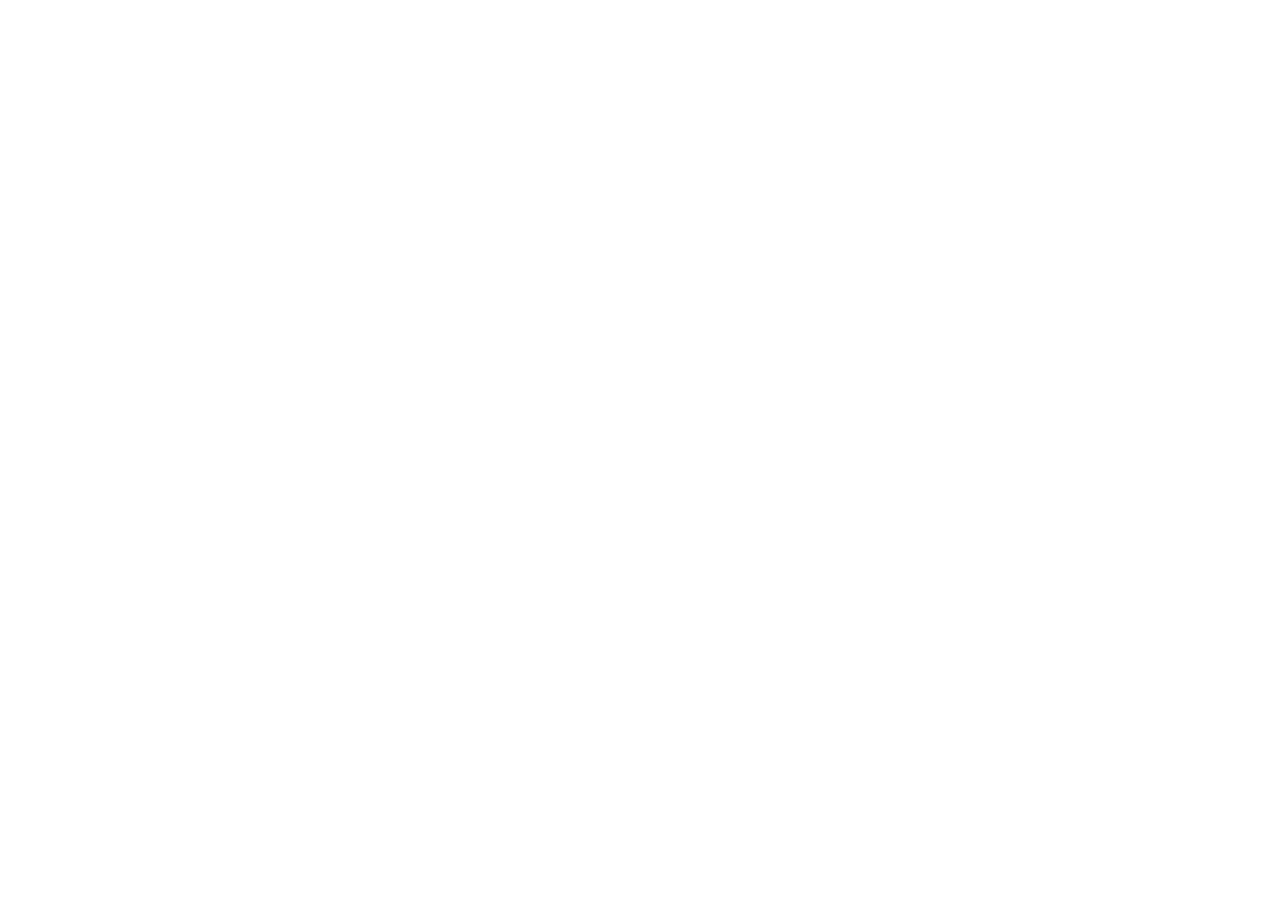
==== index.html @ 7ac6ec87 "Rename index.html.html to index.html" ====
<!DOCTYPE html>
<html lang="en">
<head>
    <meta charset="UTF-8">
    <title>Eventum Shield Playground</title>
    <link rel="stylesheet" href="style.css">
    <link rel="stylesheet" href="glitch.css">
</head>
<body>
    <div class="glitch-wrapper">
        <h1 class="glitch" data-text="Encrypt the Future">Encrypt the Future</h1>
    </div>
    <script src="script.js"></script>
</body>
</html>
---- glitch.css ----
.glitch {
    position: relative;
    color: white;
    font-size: 3rem;
    animation: flicker 1.5s infinite alternate;
}

@keyframes flicker {
    from { opacity: 1; }
    to { opacity: 0.6; }
}
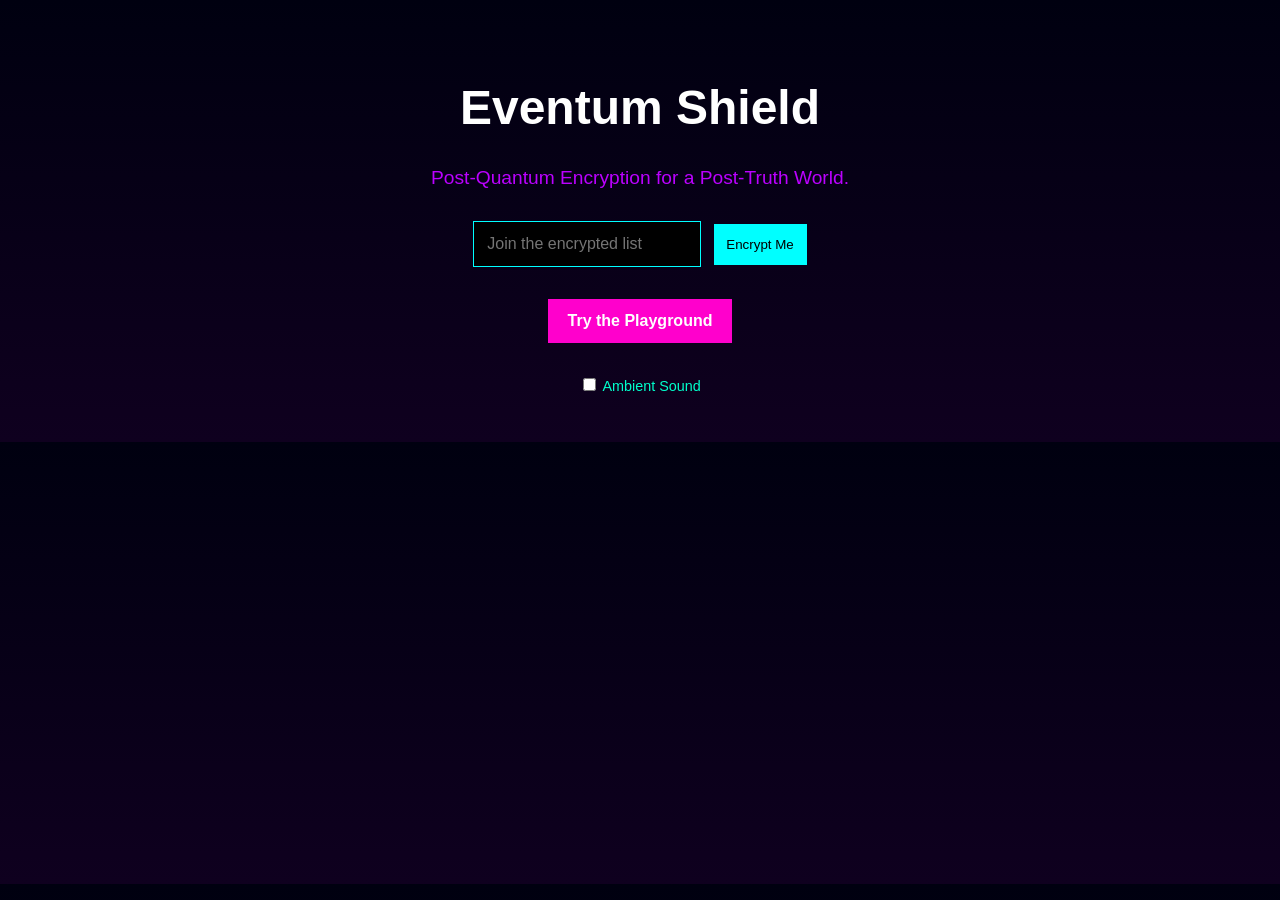
==== commit 40cb98d0: "Update index.html" ====
--- a/index.html
+++ b/index.html
@@ -1,15 +1,35 @@
 <!DOCTYPE html>
 <html lang="en">
 <head>
-    <meta charset="UTF-8">
-    <title>Eventum Shield Playground</title>
-    <link rel="stylesheet" href="style.css">
-    <link rel="stylesheet" href="glitch.css">
+  <meta charset="UTF-8" />
+  <meta name="viewport" content="width=device-width, initial-scale=1.0" />
+  <title>Eventum Shield — Encrypt the Future</title>
+  <link rel="stylesheet" href="style.css" />
+  <link rel="stylesheet" href="glitch.css" />
 </head>
 <body>
-    <div class="glitch-wrapper">
-        <h1 class="glitch" data-text="Encrypt the Future">Encrypt the Future</h1>
-    </div>
-    <script src="script.js"></script>
+  <div class="preloader">Encrypting...</div>
+
+  <main class="container">
+    <h1 class="glitch" data-text="Eventum Shield">Eventum Shield</h1>
+    <p class="subtitle">Post-Quantum Encryption for a Post-Truth World.</p>
+
+    <form action="https://formspree.io/f/yourcode" method="POST" class="signup-form">
+      <input type="email" name="email" placeholder="Join the encrypted list" required />
+      <button type="submit">Encrypt Me</button>
+    </form>
+
+    <a href="playground.html" class="btn">Try the Playground</a>
+
+    <label class="toggle-sound">
+      <input type="checkbox" id="soundToggle"> Ambient Sound
+    </label>
+  </main>
+
+  <audio id="ambient" loop>
+    <source src="ambient.mp3" type="audio/mpeg">
+  </audio>
+
+  <script src="script.js"></script>
 </body>
 </html>
--- a/style.css
+++ b/style.css
@@ -0,0 +1,69 @@
+body {
+  margin: 0;
+  background: linear-gradient(#000010, #0f001f);
+  font-family: 'Orbitron', sans-serif;
+  color: #00ffcc;
+  overflow-x: hidden;
+}
+
+.container {
+  padding: 3rem;
+  text-align: center;
+}
+
+h1 {
+  font-size: 3rem;
+  color: #00ffee;
+}
+
+.subtitle {
+  margin: 1rem 0 2rem;
+  font-size: 1.2rem;
+  color: #b0f;
+}
+
+.signup-form input {
+  padding: 0.8rem;
+  font-size: 1rem;
+  background: #000;
+  color: #0ff;
+  border: 1px solid #0ff;
+  margin-right: 0.5rem;
+}
+
+.signup-form button {
+  padding: 0.8rem;
+  background: #0ff;
+  color: #000;
+  border: none;
+  cursor: pointer;
+}
+
+.btn {
+  display: inline-block;
+  margin-top: 2rem;
+  padding: 0.8rem 1.2rem;
+  background: #ff00cc;
+  color: #fff;
+  text-decoration: none;
+  font-weight: bold;
+}
+
+.toggle-sound {
+  margin-top: 2rem;
+  display: block;
+  font-size: 0.9rem;
+}
+
+.preloader {
+  background: #000;
+  color: #0ff;
+  font-size: 2rem;
+  position: fixed;
+  top: 0; left: 0;
+  right: 0; bottom: 0;
+  display: flex;
+  align-items: center;
+  justify-content: center;
+  z-index: 99;
+}
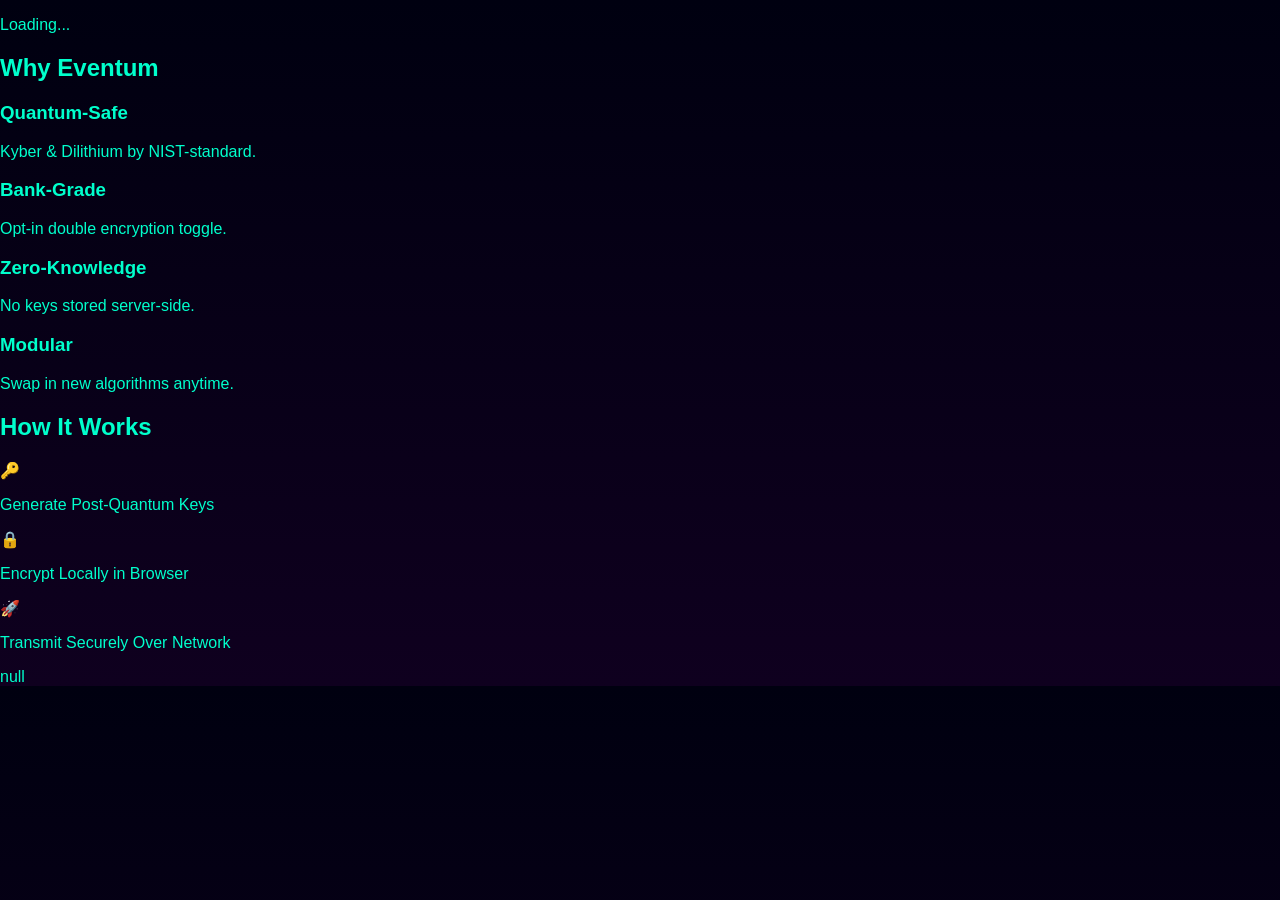
==== commit dce1aec7: "Update index.html" ====
--- a/index.html
+++ b/index.html
@@ -1,35 +1,60 @@
 <!DOCTYPE html>
 <html lang="en">
 <head>
-  <meta charset="UTF-8" />
-  <meta name="viewport" content="width=device-width, initial-scale=1.0" />
-  <title>Eventum Shield — Encrypt the Future</title>
-  <link rel="stylesheet" href="style.css" />
-  <link rel="stylesheet" href="glitch.css" />
+  <meta charset="UTF-8">
+  <meta name="viewport" content="width=device-width,initial-scale=1">
+  <title>Eventum Shield – Encrypt the Future</title>
+  <link rel="stylesheet" href="style.css">
+  <link rel="stylesheet" href="glitch.css">
 </head>
 <body>
-  <div class="preloader">Encrypting...</div>
 
-  <main class="container">
+  <!-- Preloader -->
+  <div id="preloader">
+    <div class="hero-shield"></div>
+    <p class="loading-text glitch" data-text="Loading...">Loading...</p>
+  </div>
+
+  <!-- Main Content -->
+  <header class="hero" id="top" style="display:none;">
+    <div class="hero-shield"></div>
     <h1 class="glitch" data-text="Eventum Shield">Eventum Shield</h1>
-    <p class="subtitle">Post-Quantum Encryption for a Post-Truth World.</p>
-
-    <form action="https://formspree.io/f/yourcode" method="POST" class="signup-form">
-      <input type="email" name="email" placeholder="Join the encrypted list" required />
-      <button type="submit">Encrypt Me</button>
-    </form>
-
-    <a href="playground.html" class="btn">Try the Playground</a>
-
+    <p class="subtitle typing">Post-Quantum Encryption for a Post-Truth World.</p>
+    <div class="hero-cta">
+      <a href="#features" class="btn neon">Why Eventum</a>
+      <a href="playground.html" class="btn neon">Try Playground</a>
+    </div>
     <label class="toggle-sound">
       <input type="checkbox" id="soundToggle"> Ambient Sound
     </label>
-  </main>
+    <audio id="ambient" loop>
+      <source src="ambient.mp3" type="audio/mpeg">
+    </audio>
+  </header>
 
-  <audio id="ambient" loop>
-    <source src="ambient.mp3" type="audio/mpeg">
-  </audio>
+  <!-- Why Eventum -->
+  <section id="features" class="features-grid">
+    <h2>Why Eventum</h2>
+    <div class="grid">
+      <div class="card"><h3>Quantum-Safe</h3><p>Kyber &amp; Dilithium by NIST-standard.</p></div>
+      <div class="card"><h3>Bank-Grade</h3><p>Opt-in double encryption toggle.</p></div>
+      <div class="card"><h3>Zero-Knowledge</h3><p>No keys stored server-side.</p></div>
+      <div class="card"><h3>Modular</h3><p>Swap in new algorithms anytime.</p></div>
+    </div>
+  </section>
+
+  <!-- How It Works -->
+  <section id="how" class="how-it-works">
+    <h2>How It Works</h2>
+    <div class="steps">
+      <div class="step"><div class="icon">🔑</div><p>Generate Post-Quantum Keys</p></div>
+      <div class="step"><div class="icon">🔒</div><p>Encrypt Locally in Browser</p></div>
+      <div class="step"><div class="icon">🚀</div><p>Transmit Securely Over Network</p></div>
+    </div>
+  </section>
 
   <script src="script.js"></script>
 </body>
 </html>
+null
+
--- a/glitch.css
+++ b/glitch.css
@@ -1,11 +1,6 @@
-.glitch {
-    position: relative;
-    color: white;
-    font-size: 3rem;
-    animation: flicker 1.5s infinite alternate;
-}
-
-@keyframes flicker {
-    from { opacity: 1; }
-    to { opacity: 0.6; }
-}
+.glitch {  position: relative;  color: #0ff;  animation: flicker 1.5s infinite;}
+.glitch::before,.glitch::after {  content: attr(data-text);  position: absolute;  left: 0;  top: 0;  width: 100%;}
+.glitch::before {  left: 2px;  text-shadow: -2px 0 red;  clip: rect(0, 900px, 0, 0);  animation: glitch 1s infinite linear alternate-reverse;}
+.glitch::after {  left: -2px;  text-shadow: -2px 0 blue;  clip: rect(0, 900px, 0, 0);  animation: glitch2 1s infinite linear alternate-reverse;}
+@keyframes glitch {  0% { clip: rect(0, 9999px, 0, 0); }  10% { clip: rect(10px, 9999px, 50px, 0); }  20% { clip: rect(85px, 9999px, 140px, 0); }  30% { clip: rect(40px, 9999px, 90px, 0); }  100% { clip: rect(0, 9999px, 0, 0); }}
+@keyframes glitch2 {  0% { clip: rect(0, 9999px, 0, 0); }  10% { clip: rect(60px, 9999px, 120px, 0); }  20% { clip: rect(10px, 9999px, 40px, 0); }  30% { clip: rect(90px, 9999px, 130px, 0); }  100% { clip: rect(0, 9999px, 0, 0); }}
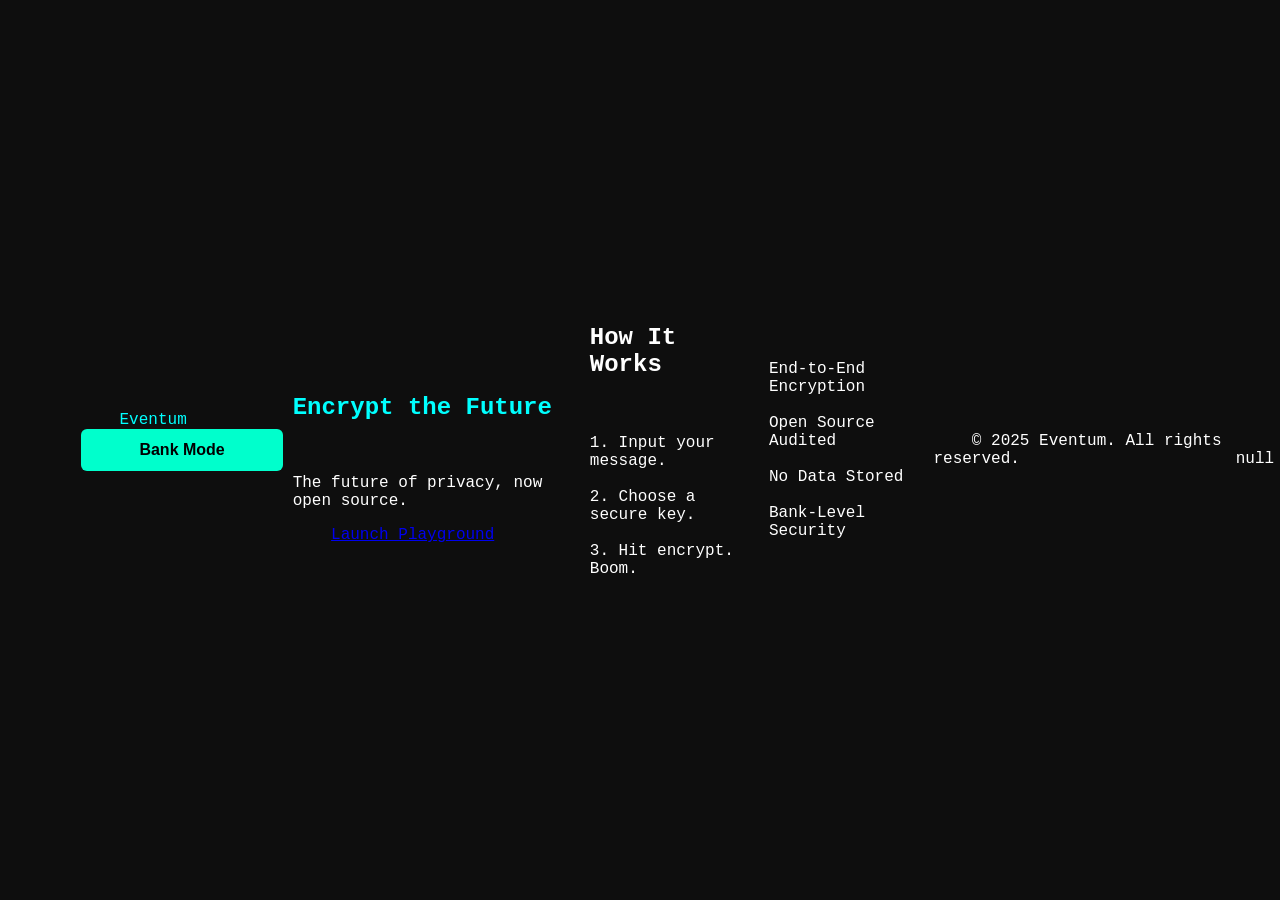
==== commit dcdb0e10: "Update index.html" ====
--- a/index.html
+++ b/index.html
@@ -1,60 +1,6 @@
-<!DOCTYPE html>
-<html lang="en">
-<head>
-  <meta charset="UTF-8">
-  <meta name="viewport" content="width=device-width,initial-scale=1">
-  <title>Eventum Shield – Encrypt the Future</title>
-  <link rel="stylesheet" href="style.css">
-  <link rel="stylesheet" href="glitch.css">
-</head>
-<body>
-
-  <!-- Preloader -->
-  <div id="preloader">
-    <div class="hero-shield"></div>
-    <p class="loading-text glitch" data-text="Loading...">Loading...</p>
-  </div>
-
-  <!-- Main Content -->
-  <header class="hero" id="top" style="display:none;">
-    <div class="hero-shield"></div>
-    <h1 class="glitch" data-text="Eventum Shield">Eventum Shield</h1>
-    <p class="subtitle typing">Post-Quantum Encryption for a Post-Truth World.</p>
-    <div class="hero-cta">
-      <a href="#features" class="btn neon">Why Eventum</a>
-      <a href="playground.html" class="btn neon">Try Playground</a>
-    </div>
-    <label class="toggle-sound">
-      <input type="checkbox" id="soundToggle"> Ambient Sound
-    </label>
-    <audio id="ambient" loop>
-      <source src="ambient.mp3" type="audio/mpeg">
-    </audio>
-  </header>
-
-  <!-- Why Eventum -->
-  <section id="features" class="features-grid">
-    <h2>Why Eventum</h2>
-    <div class="grid">
-      <div class="card"><h3>Quantum-Safe</h3><p>Kyber &amp; Dilithium by NIST-standard.</p></div>
-      <div class="card"><h3>Bank-Grade</h3><p>Opt-in double encryption toggle.</p></div>
-      <div class="card"><h3>Zero-Knowledge</h3><p>No keys stored server-side.</p></div>
-      <div class="card"><h3>Modular</h3><p>Swap in new algorithms anytime.</p></div>
-    </div>
-  </section>
-
-  <!-- How It Works -->
-  <section id="how" class="how-it-works">
-    <h2>How It Works</h2>
-    <div class="steps">
-      <div class="step"><div class="icon">🔑</div><p>Generate Post-Quantum Keys</p></div>
-      <div class="step"><div class="icon">🔒</div><p>Encrypt Locally in Browser</p></div>
-      <div class="step"><div class="icon">🚀</div><p>Transmit Securely Over Network</p></div>
-    </div>
-  </section>
-
-  <script src="script.js"></script>
-</body>
-</html>
-null
-
+<!DOCTYPE html><html lang="en"><head>  <meta charset="UTF-8" />  <meta name="viewport" content="width=device-width, initial-scale=1.0"/>  <title>Eventum: Encrypt the Future</title>  <link rel="stylesheet" href="style.css" />  <link rel="stylesheet" href="glitch.css" /></head><body>  <header>    <div class="logo glitch" data-text="Eventum">Eventum</div>    <button class="bank-toggle" onclick="toggleBankMode()">Bank Mode</button>  </header>
+  <section class="hero">    <h1 class="glitch" data-text="Encrypt the Future">Encrypt the Future</h1>    <p>The future of privacy, now open source.</p>    <a href="playground.html" class="cta">Launch Playground</a>  </section>
+  <section class="how-it-works">    <h2>How It Works</h2>    <div class="steps">      <div class="step">1. Input your message.</div>      <div class="step">2. Choose a secure key.</div>      <div class="step">3. Hit encrypt. Boom.</div>    </div>  </section>
+  <section class="features-grid">    <div class="feature">End-to-End Encryption</div>    <div class="feature">Open Source Audited</div>    <div class="feature">No Data Stored</div>    <div class="feature">Bank-Level Security</div>  </section>
+  <footer>    &copy; 2025 Eventum. All rights reserved.  </footer>
+  <script src="script.js"></script></body></html>null
--- a/style.css
+++ b/style.css
@@ -1,69 +1,49 @@
 body {
+  background-color: #0e0e0e;
+  color: #fff;
+  font-family: 'Courier New', Courier, monospace;
+  display: flex;
+  justify-content: center;
+  align-items: center;
+  height: 100vh;
   margin: 0;
-  background: linear-gradient(#000010, #0f001f);
-  font-family: 'Orbitron', sans-serif;
-  color: #00ffcc;
-  overflow-x: hidden;
 }
 
 .container {
-  padding: 3rem;
-  text-align: center;
+  width: 90%;
+  max-width: 600px;
+  background: #1c1c1c;
+  padding: 2rem;
+  border-radius: 12px;
+  box-shadow: 0 0 20px #00ffcc33;
 }
 
-h1 {
-  font-size: 3rem;
-  color: #00ffee;
+textarea {
+  width: 100%;
+  height: 120px;
+  margin-bottom: 1rem;
+  background: #222;
+  color: #0f0;
+  border: none;
+  border-radius: 6px;
+  padding: 1rem;
+  resize: none;
+  font-size: 1rem;
 }
 
-.subtitle {
-  margin: 1rem 0 2rem;
-  font-size: 1.2rem;
-  color: #b0f;
+button {
+  width: 100%;
+  padding: 0.75rem;
+  background-color: #00ffcc;
+  color: #000;
+  border: none;
+  border-radius: 6px;
+  cursor: pointer;
+  font-size: 1rem;
+  font-weight: bold;
+  transition: background 0.3s ease;
 }
 
-.signup-form input {
-  padding: 0.8rem;
-  font-size: 1rem;
-  background: #000;
-  color: #0ff;
-  border: 1px solid #0ff;
-  margin-right: 0.5rem;
+button:hover {
+  background-color: #00ccaa;
 }
-
-.signup-form button {
-  padding: 0.8rem;
-  background: #0ff;
-  color: #000;
-  border: none;
-  cursor: pointer;
-}
-
-.btn {
-  display: inline-block;
-  margin-top: 2rem;
-  padding: 0.8rem 1.2rem;
-  background: #ff00cc;
-  color: #fff;
-  text-decoration: none;
-  font-weight: bold;
-}
-
-.toggle-sound {
-  margin-top: 2rem;
-  display: block;
-  font-size: 0.9rem;
-}
-
-.preloader {
-  background: #000;
-  color: #0ff;
-  font-size: 2rem;
-  position: fixed;
-  top: 0; left: 0;
-  right: 0; bottom: 0;
-  display: flex;
-  align-items: center;
-  justify-content: center;
-  z-index: 99;
-}
--- a/glitch.css
+++ b/glitch.css
@@ -1,6 +1 @@
-.glitch {  position: relative;  color: #0ff;  animation: flicker 1.5s infinite;}
-.glitch::before,.glitch::after {  content: attr(data-text);  position: absolute;  left: 0;  top: 0;  width: 100%;}
-.glitch::before {  left: 2px;  text-shadow: -2px 0 red;  clip: rect(0, 900px, 0, 0);  animation: glitch 1s infinite linear alternate-reverse;}
-.glitch::after {  left: -2px;  text-shadow: -2px 0 blue;  clip: rect(0, 900px, 0, 0);  animation: glitch2 1s infinite linear alternate-reverse;}
-@keyframes glitch {  0% { clip: rect(0, 9999px, 0, 0); }  10% { clip: rect(10px, 9999px, 50px, 0); }  20% { clip: rect(85px, 9999px, 140px, 0); }  30% { clip: rect(40px, 9999px, 90px, 0); }  100% { clip: rect(0, 9999px, 0, 0); }}
-@keyframes glitch2 {  0% { clip: rect(0, 9999px, 0, 0); }  10% { clip: rect(60px, 9999px, 120px, 0); }  20% { clip: rect(10px, 9999px, 40px, 0); }  30% { clip: rect(90px, 9999px, 130px, 0); }  100% { clip: rect(0, 9999px, 0, 0); }}
+.glitch {  position: relative; color: #0ff; display: inline-block;  animation: flicker .2s infinite alternate-reverse;}.glitch::before,.glitch::after {  content: attr(data-text); position: absolute; left: 0; top: 0;  width: 100%;}.glitch::before {  left: 2px; text-shadow: -2px 0 red;  clip: rect(0,900px,0,0); animation: glitch1 1s infinite linear alternate-reverse;}.glitch::after {  left: -2px; text-shadow: -2px 0 blue;  clip: rect(0,900px,0,0); animation: glitch2 1s infinite linear alternate-reverse;}@keyframes flicker {  0%,100% { opacity: 1; }  50% { opacity: .8; }}@keyframes glitch1 {  0% { clip: rect(10px,9999px,50px,0); }  50% { clip: rect(85px,9999px,140px,0); }  100% { clip: rect(0,9999px,0,0); }}@keyframes glitch2 {  0% { clip: rect(60px,9999px,120px,0); }  50% { clip: rect(10px,9999px,40px,0); }  100% { clip: rect(0,9999px,0,0); }}
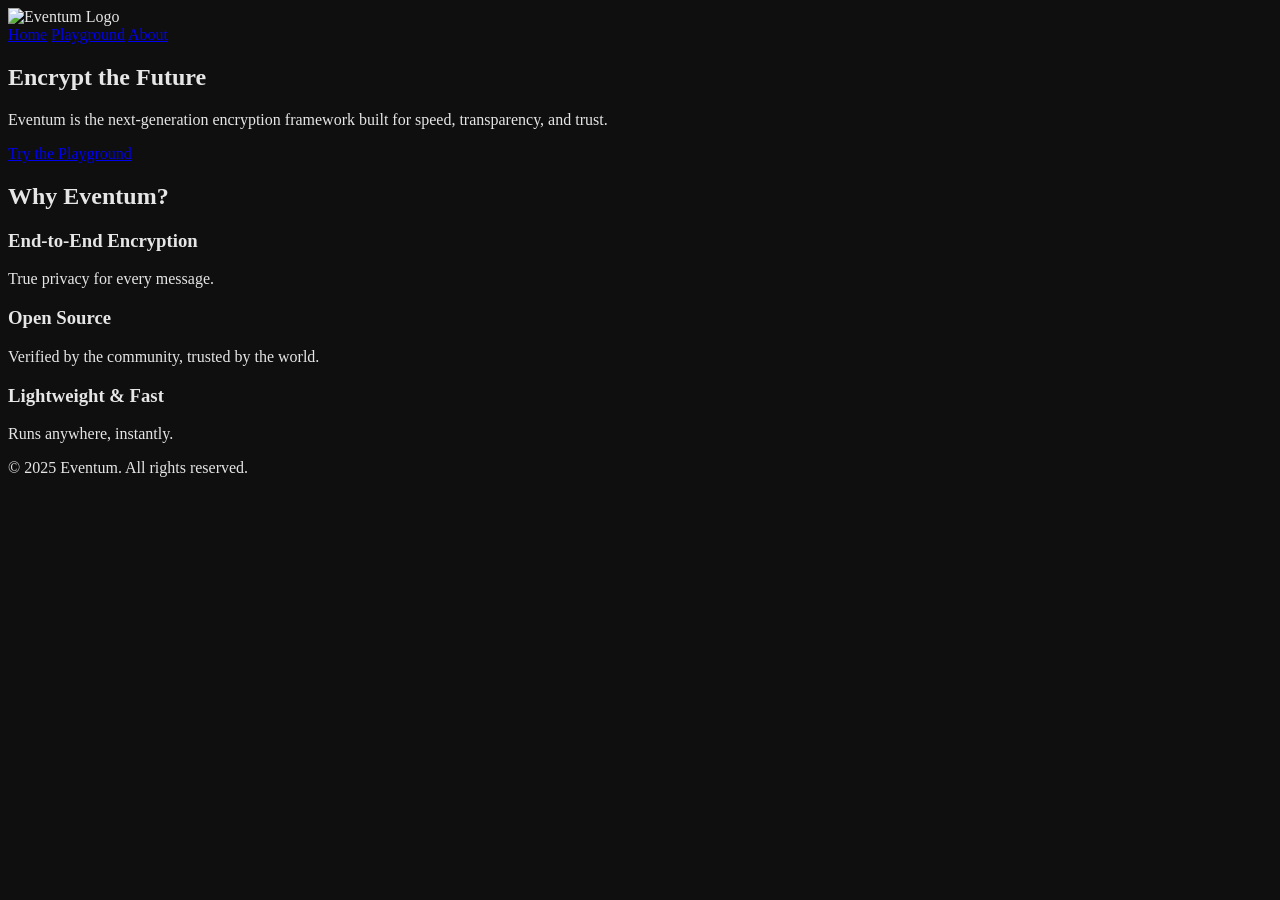
==== commit 5ee0a6f7: "Update index.html" ====
--- a/index.html
+++ b/index.html
@@ -1,6 +1,41 @@
-<!DOCTYPE html><html lang="en"><head>  <meta charset="UTF-8" />  <meta name="viewport" content="width=device-width, initial-scale=1.0"/>  <title>Eventum: Encrypt the Future</title>  <link rel="stylesheet" href="style.css" />  <link rel="stylesheet" href="glitch.css" /></head><body>  <header>    <div class="logo glitch" data-text="Eventum">Eventum</div>    <button class="bank-toggle" onclick="toggleBankMode()">Bank Mode</button>  </header>
-  <section class="hero">    <h1 class="glitch" data-text="Encrypt the Future">Encrypt the Future</h1>    <p>The future of privacy, now open source.</p>    <a href="playground.html" class="cta">Launch Playground</a>  </section>
-  <section class="how-it-works">    <h2>How It Works</h2>    <div class="steps">      <div class="step">1. Input your message.</div>      <div class="step">2. Choose a secure key.</div>      <div class="step">3. Hit encrypt. Boom.</div>    </div>  </section>
-  <section class="features-grid">    <div class="feature">End-to-End Encryption</div>    <div class="feature">Open Source Audited</div>    <div class="feature">No Data Stored</div>    <div class="feature">Bank-Level Security</div>  </section>
-  <footer>    &copy; 2025 Eventum. All rights reserved.  </footer>
-  <script src="script.js"></script></body></html>null
+<!DOCTYPE html>
+<html lang="en">
+<head>
+  <meta charset="UTF-8" />
+  <meta name="viewport" content="width=device-width, initial-scale=1.0"/>
+  <title>Eventum - Encrypt the Future</title>
+  <link rel="stylesheet" href="style.css" />
+  <link rel="icon" type="image/png" href="eventum-logo.png" />
+</head>
+<body>
+  <header>
+    <img src="eventum-logo.png" alt="Eventum Logo" class="logo"/>
+    <nav>
+      <a href="index.html">Home</a>
+      <a href="playground.html">Playground</a>
+      <a href="about.html">About</a>
+    </nav>
+  </header>
+
+  <main>
+    <section class="hero">
+      <h1>Encrypt the Future</h1>
+      <p>Eventum is the next-generation encryption framework built for speed, transparency, and trust.</p>
+      <a href="playground.html" class="btn">Try the Playground</a>
+    </section>
+
+    <section class="features">
+      <h2>Why Eventum?</h2>
+      <div class="grid">
+        <div><h3>End-to-End Encryption</h3><p>True privacy for every message.</p></div>
+        <div><h3>Open Source</h3><p>Verified by the community, trusted by the world.</p></div>
+        <div><h3>Lightweight & Fast</h3><p>Runs anywhere, instantly.</p></div>
+      </div>
+    </section>
+  </main>
+
+  <footer>
+    <p>&copy; 2025 Eventum. All rights reserved.</p>
+  </footer>
+</body>
+</html>
--- a/style.css
+++ b/style.css
@@ -1,49 +1,4 @@
 body {
-  background-color: #0e0e0e;
-  color: #fff;
-  font-family: 'Courier New', Courier, monospace;
-  display: flex;
-  justify-content: center;
-  align-items: center;
-  height: 100vh;
-  margin: 0;
-}
-
-.container {
-  width: 90%;
-  max-width: 600px;
-  background: #1c1c1c;
-  padding: 2rem;
-  border-radius: 12px;
-  box-shadow: 0 0 20px #00ffcc33;
-}
-
-textarea {
-  width: 100%;
-  height: 120px;
-  margin-bottom: 1rem;
-  background: #222;
-  color: #0f0;
-  border: none;
-  border-radius: 6px;
-  padding: 1rem;
-  resize: none;
-  font-size: 1rem;
-}
-
-button {
-  width: 100%;
-  padding: 0.75rem;
-  background-color: #00ffcc;
-  color: #000;
-  border: none;
-  border-radius: 6px;
-  cursor: pointer;
-  font-size: 1rem;
-  font-weight: bold;
-  transition: background 0.3s ease;
-}
-
-button:hover {
-  background-color: #00ccaa;
-}
+  background: #0f0f0f;
+  color: #e6e6e6;
+  font-family: 'Segoe
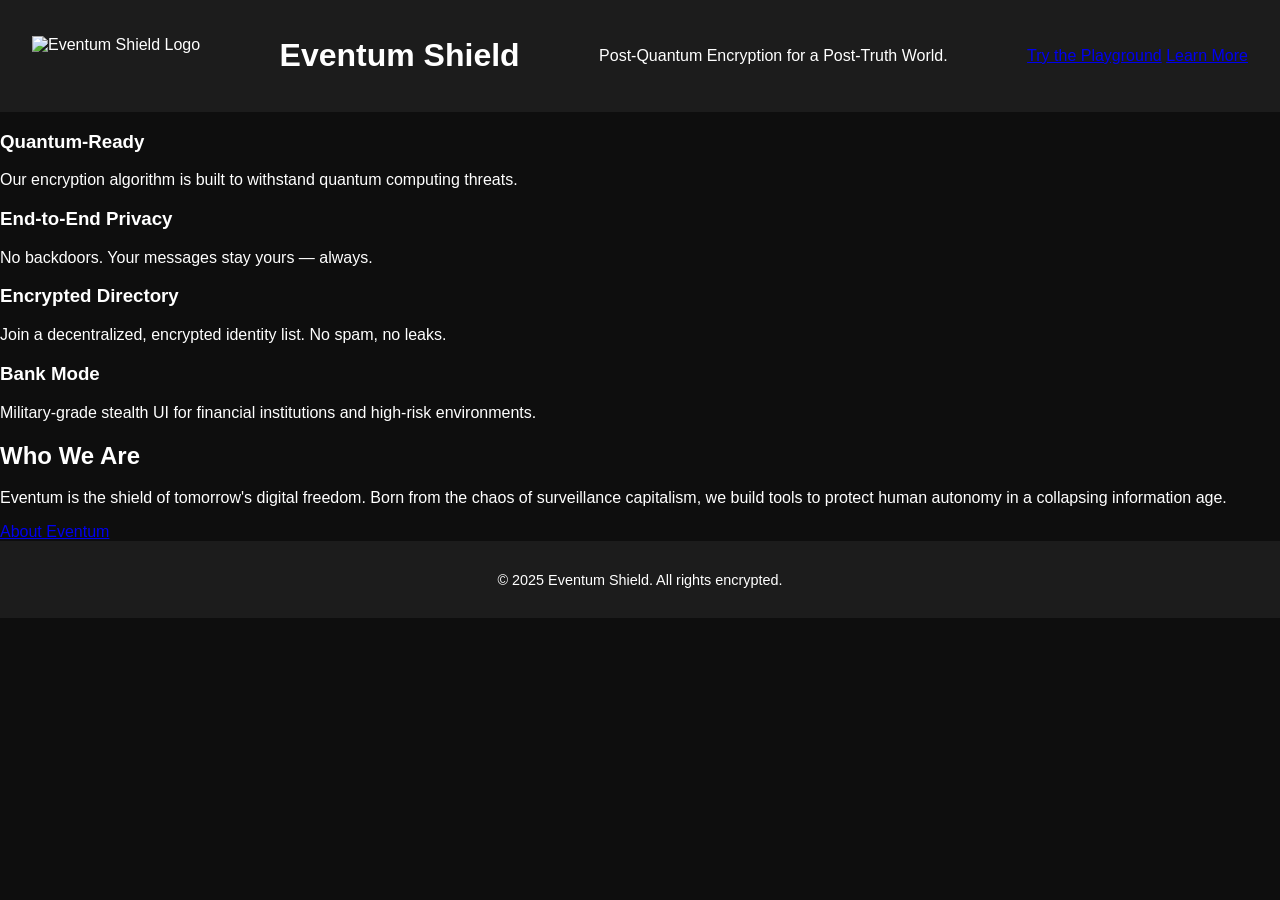
==== commit fe0ae235: "Update index.html" ====
--- a/index.html
+++ b/index.html
@@ -3,39 +3,48 @@
 <head>
   <meta charset="UTF-8" />
   <meta name="viewport" content="width=device-width, initial-scale=1.0"/>
-  <title>Eventum - Encrypt the Future</title>
-  <link rel="stylesheet" href="style.css" />
-  <link rel="icon" type="image/png" href="eventum-logo.png" />
+  <title>Eventum Shield</title>
+  <link rel="stylesheet" href="style.css"/>
+  <link rel="icon" type="image/png" href="favicon.png"/>
 </head>
 <body>
   <header>
-    <img src="eventum-logo.png" alt="Eventum Logo" class="logo"/>
-    <nav>
-      <a href="index.html">Home</a>
-      <a href="playground.html">Playground</a>
-      <a href="about.html">About</a>
-    </nav>
+    <img src="logo.svg" alt="Eventum Shield Logo" class="logo"/>
+    <h1>Eventum Shield</h1>
+    <p class="tagline">Post-Quantum Encryption for a Post-Truth World.</p>
+    <div class="hero-buttons">
+      <a href="playground.html" class="btn neon">Try the Playground</a>
+      <a href="#features" class="btn-outline">Learn More</a>
+    </div>
   </header>
 
-  <main>
-    <section class="hero">
-      <h1>Encrypt the Future</h1>
-      <p>Eventum is the next-generation encryption framework built for speed, transparency, and trust.</p>
-      <a href="playground.html" class="btn">Try the Playground</a>
-    </section>
+  <section id="features" class="features-grid">
+    <div class="feature-card">
+      <h3>Quantum-Ready</h3>
+      <p>Our encryption algorithm is built to withstand quantum computing threats.</p>
+    </div>
+    <div class="feature-card">
+      <h3>End-to-End Privacy</h3>
+      <p>No backdoors. Your messages stay yours — always.</p>
+    </div>
+    <div class="feature-card">
+      <h3>Encrypted Directory</h3>
+      <p>Join a decentralized, encrypted identity list. No spam, no leaks.</p>
+    </div>
+    <div class="feature-card">
+      <h3>Bank Mode</h3>
+      <p>Military-grade stealth UI for financial institutions and high-risk environments.</p>
+    </div>
+  </section>
 
-    <section class="features">
-      <h2>Why Eventum?</h2>
-      <div class="grid">
-        <div><h3>End-to-End Encryption</h3><p>True privacy for every message.</p></div>
-        <div><h3>Open Source</h3><p>Verified by the community, trusted by the world.</p></div>
-        <div><h3>Lightweight & Fast</h3><p>Runs anywhere, instantly.</p></div>
-      </div>
-    </section>
-  </main>
+  <section class="about-cta">
+    <h2>Who We Are</h2>
+    <p>Eventum is the shield of tomorrow's digital freedom. Born from the chaos of surveillance capitalism, we build tools to protect human autonomy in a collapsing information age.</p>
+    <a href="about.html" class="btn">About Eventum</a>
+  </section>
 
   <footer>
-    <p>&copy; 2025 Eventum. All rights reserved.</p>
+    <p>© 2025 Eventum Shield. All rights encrypted.</p>
   </footer>
 </body>
 </html>
--- a/style.css
+++ b/style.css
@@ -1,4 +1,118 @@
 body {
-  background: #0f0f0f;
-  color: #e6e6e6;
-  font-family: 'Segoe
+  margin: 0;
+  font-family: 'Segoe UI', sans-serif;
+  background: #0e0e0e;
+  color: #fff;
+}
+
+header {
+  display: flex;
+  justify-content: space-between;
+  align-items: center;
+  padding: 1rem 2rem;
+  background: #1c1c1c;
+}
+
+.logo {
+  height: 40px;
+}
+
+nav a {
+  margin-left: 20px;
+  color: #ccc;
+  text-decoration: none;
+}
+
+nav a.active, nav a:hover {
+  color: #fff;
+  border-bottom: 2px solid #00ffc3;
+}
+
+.hero {
+  padding: 4rem 2rem;
+  text-align: center;
+  background: #121212;
+}
+
+.hero h1 {
+  font-size: 3rem;
+  margin-bottom: 1rem;
+}
+
+.hero .btn {
+  padding: 0.8rem 2rem;
+  background: #00ffc3;
+  color: #000;
+  text-decoration: none;
+  border-radius: 4px;
+  font-weight: bold;
+}
+
+.features {
+  padding: 2rem;
+}
+
+.features .grid {
+  display: flex;
+  gap: 1.5rem;
+  margin-top: 1rem;
+  flex-wrap: wrap;
+}
+
+.features .grid div {
+  background: #1f1f1f;
+  padding: 1rem;
+  flex: 1;
+  min-width: 200px;
+  border-left: 4px solid #00ffc3;
+}
+
+footer {
+  padding: 1rem;
+  text-align: center;
+  background: #1c1c1c;
+  font-size: 0.9rem;
+}
+
+.playground {
+  padding: 2rem;
+  max-width: 800px;
+  margin: auto;
+}
+
+textarea {
+  width: 100%;
+  padding: 1rem;
+  margin-bottom: 1rem;
+  font-size: 1rem;
+  background: #222;
+  color: #0f0;
+  border: 1px solid #444;
+  resize: vertical;
+}
+
+.btn-group {
+  display: flex;
+  gap: 1rem;
+  margin-bottom: 1rem;
+}
+
+button {
+  padding: 0.7rem 1.5rem;
+  background: #00ffc3;
+  border: none;
+  font-weight: bold;
+  color: #000;
+  cursor: pointer;
+}
+
+.about {
+  padding: 2rem;
+  max-width: 800px;
+  margin: auto;
+}
+
+ul {
+  list-style-type: square;
+  padding-left: 1.5rem;
+}
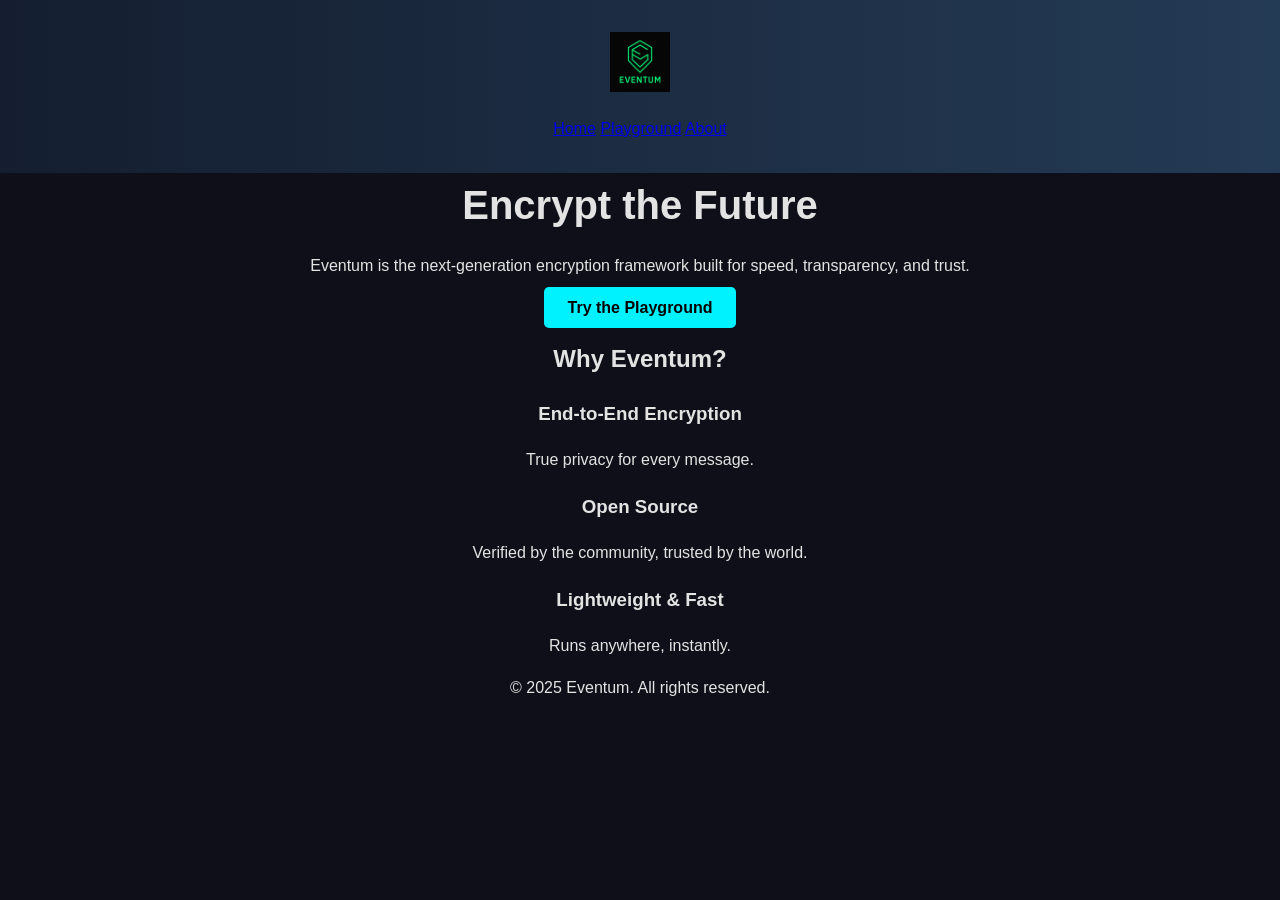
==== commit fd5f5659: "Update index.html" ====
--- a/index.html
+++ b/index.html
@@ -3,48 +3,39 @@
 <head>
   <meta charset="UTF-8" />
   <meta name="viewport" content="width=device-width, initial-scale=1.0"/>
-  <title>Eventum Shield</title>
-  <link rel="stylesheet" href="style.css"/>
-  <link rel="icon" type="image/png" href="favicon.png"/>
+  <title>Eventum - Encrypt the Future</title>
+  <link rel="stylesheet" href="style.css" />
+  <link rel="icon" type="image/png" href="eventum-logo.png" />
 </head>
 <body>
   <header>
-    <img src="logo.svg" alt="Eventum Shield Logo" class="logo"/>
-    <h1>Eventum Shield</h1>
-    <p class="tagline">Post-Quantum Encryption for a Post-Truth World.</p>
-    <div class="hero-buttons">
-      <a href="playground.html" class="btn neon">Try the Playground</a>
-      <a href="#features" class="btn-outline">Learn More</a>
-    </div>
+    <img src="eventum-logo.png" alt="Eventum Logo" class="logo"/>
+    <nav>
+      <a href="index.html">Home</a>
+      <a href="playground.html">Playground</a>
+      <a href="about.html">About</a>
+    </nav>
   </header>
 
-  <section id="features" class="features-grid">
-    <div class="feature-card">
-      <h3>Quantum-Ready</h3>
-      <p>Our encryption algorithm is built to withstand quantum computing threats.</p>
-    </div>
-    <div class="feature-card">
-      <h3>End-to-End Privacy</h3>
-      <p>No backdoors. Your messages stay yours — always.</p>
-    </div>
-    <div class="feature-card">
-      <h3>Encrypted Directory</h3>
-      <p>Join a decentralized, encrypted identity list. No spam, no leaks.</p>
-    </div>
-    <div class="feature-card">
-      <h3>Bank Mode</h3>
-      <p>Military-grade stealth UI for financial institutions and high-risk environments.</p>
-    </div>
-  </section>
+  <main>
+    <section class="hero">
+      <h1>Encrypt the Future</h1>
+      <p>Eventum is the next-generation encryption framework built for speed, transparency, and trust.</p>
+      <a href="playground.html" class="btn">Try the Playground</a>
+    </section>
 
-  <section class="about-cta">
-    <h2>Who We Are</h2>
-    <p>Eventum is the shield of tomorrow's digital freedom. Born from the chaos of surveillance capitalism, we build tools to protect human autonomy in a collapsing information age.</p>
-    <a href="about.html" class="btn">About Eventum</a>
-  </section>
+    <section class="features">
+      <h2>Why Eventum?</h2>
+      <div class="grid">
+        <div><h3>End-to-End Encryption</h3><p>True privacy for every message.</p></div>
+        <div><h3>Open Source</h3><p>Verified by the community, trusted by the world.</p></div>
+        <div><h3>Lightweight & Fast</h3><p>Runs anywhere, instantly.</p></div>
+      </div>
+    </section>
+  </main>
 
   <footer>
-    <p>© 2025 Eventum Shield. All rights encrypted.</p>
+    <p>&copy; 2025 Eventum. All rights reserved.</p>
   </footer>
 </body>
 </html>
--- a/style.css
+++ b/style.css
@@ -1,118 +1,59 @@
 body {
   margin: 0;
   font-family: 'Segoe UI', sans-serif;
-  background: #0e0e0e;
-  color: #fff;
+  background: #0f0f1a;
+  color: #e3e3e3;
+  text-align: center;
+  line-height: 1.6;
 }
 
 header {
-  display: flex;
-  justify-content: space-between;
-  align-items: center;
-  padding: 1rem 2rem;
-  background: #1c1c1c;
+  padding: 2rem 1rem;
+  background: linear-gradient(to right, #141e30, #243b55);
 }
 
 .logo {
+  height: 60px;
+  margin-bottom: 1rem;
+}
+.logo.small {
   height: 40px;
+  margin: 1rem 0;
 }
 
-nav a {
-  margin-left: 20px;
-  color: #ccc;
-  text-decoration: none;
+h1 {
+  margin: 0;
+  font-size: 2.5rem;
 }
 
-nav a.active, nav a:hover {
-  color: #fff;
-  border-bottom: 2px solid #00ffc3;
-}
-
-.hero {
-  padding: 4rem 2rem;
-  text-align: center;
-  background: #121212;
-}
-
-.hero h1 {
-  font-size: 3rem;
+.tagline {
+  color: #ff00cc;
   margin-bottom: 1rem;
 }
 
-.hero .btn {
-  padding: 0.8rem 2rem;
-  background: #00ffc3;
-  color: #000;
-  text-decoration: none;
-  border-radius: 4px;
-  font-weight: bold;
+.hero-buttons {
+  margin-top: 1.5rem;
 }
-
-.features {
-  padding: 2rem;
-}
-
-.features .grid {
-  display: flex;
-  gap: 1.5rem;
-  margin-top: 1rem;
-  flex-wrap: wrap;
-}
-
-.features .grid div {
-  background: #1f1f1f;
-  padding: 1rem;
-  flex: 1;
-  min-width: 200px;
-  border-left: 4px solid #00ffc3;
-}
-
-footer {
-  padding: 1rem;
-  text-align: center;
-  background: #1c1c1c;
-  font-size: 0.9rem;
-}
-
-.playground {
-  padding: 2rem;
-  max-width: 800px;
-  margin: auto;
-}
-
-textarea {
-  width: 100%;
-  padding: 1rem;
-  margin-bottom: 1rem;
-  font-size: 1rem;
-  background: #222;
-  color: #0f0;
-  border: 1px solid #444;
-  resize: vertical;
-}
-
-.btn-group {
-  display: flex;
-  gap: 1rem;
-  margin-bottom: 1rem;
-}
-
-button {
-  padding: 0.7rem 1.5rem;
-  background: #00ffc3;
+.btn, .btn-outline {
+  margin: 0.5rem;
+  padding: 0.75rem 1.5rem;
   border: none;
   font-weight: bold;
+  border-radius: 5px;
+  cursor: pointer;
+  text-decoration: none;
+}
+.btn {
+  background: #00f2ff;
   color: #000;
-  cursor: pointer;
 }
-
-.about {
-  padding: 2rem;
-  max-width: 800px;
-  margin: auto;
+.btn.neon {
+  background: #ff00cc;
+  color: white;
+  box-shadow: 0 0 10px #ff00cc;
 }
-
-ul {
-  list-style-type: square;
-  padding-left: 1.5rem;
+.btn-outline {
+  border: 2px solid #00f2ff;
+  background: transparent;
+  color: #00f2ff;
 }
